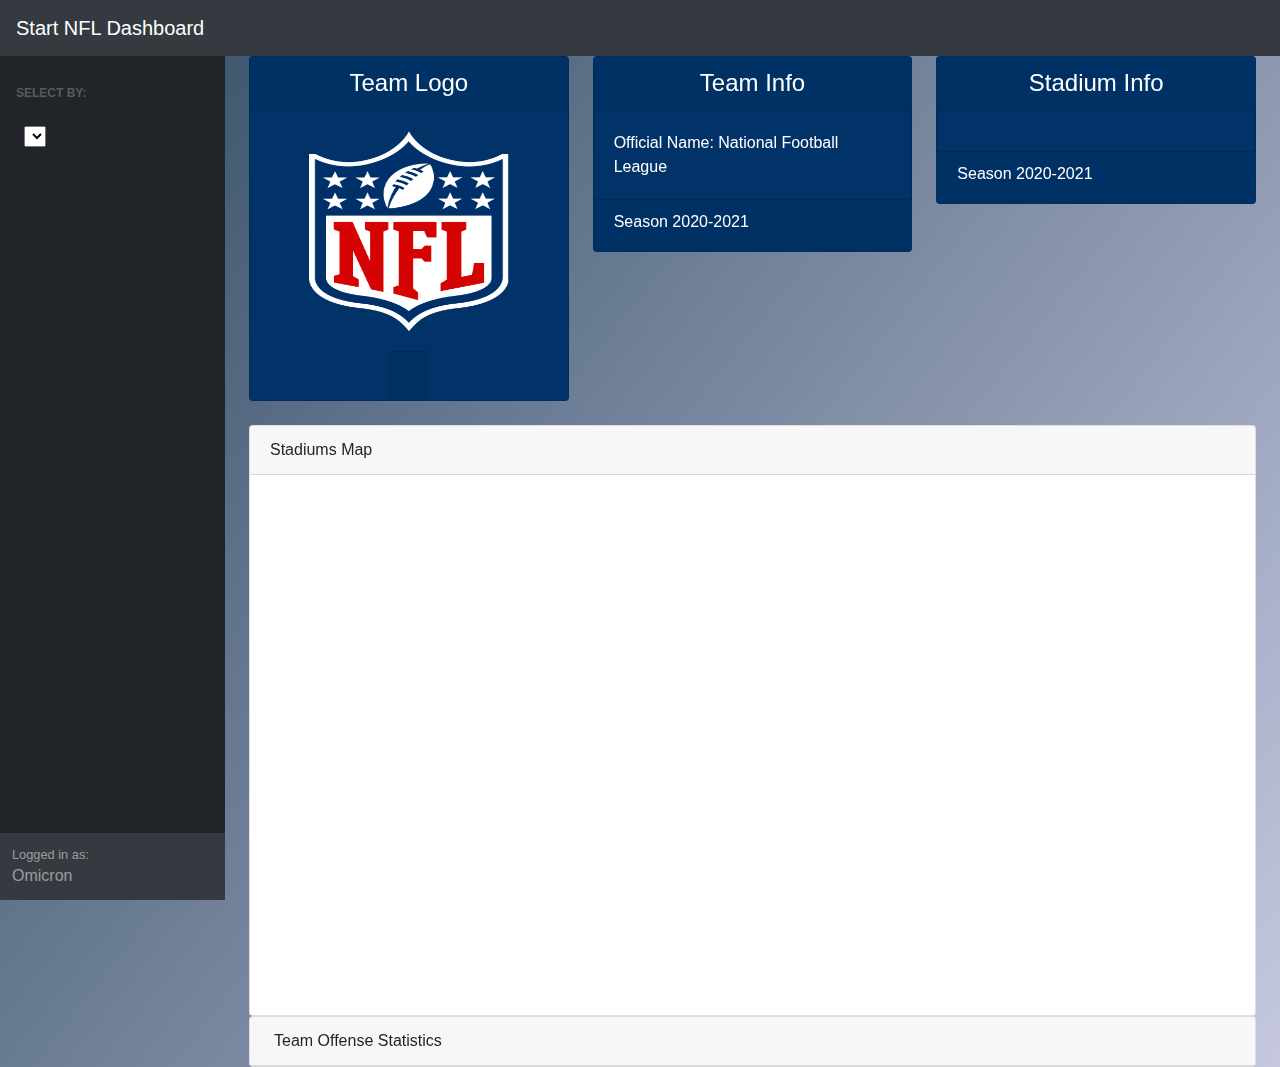
==== templates/index.html @ ff0e789b "Init Copy" ====
<!DOCTYPE html>
<html lang="en">
    <head>
        <meta charset="utf-8" />
        <meta http-equiv="X-UA-Compatible" content="IE=edge" />
        <meta name="viewport" content="width=device-width, initial-scale=1, shrink-to-fit=no" />
        <meta name="description" content="NFL Dashboard Project" />
        <meta name="author" content="Omicron's team" />
        <title>Omicron's NFL Project</title>
 
        <!-- Reference to D3 -->
        <script src="https://cdnjs.cloudflare.com/ajax/libs/d3/4.5.0/d3.min.js"></script>

        <!-- Reference to CSS stylesheet -->
        <link href="/static/css/styles.css" rel="stylesheet" />

        <!-- Reference to Bootstrap -->
        <link href="https://cdn.datatables.net/1.10.20/css/dataTables.bootstrap4.min.css" rel="stylesheet" crossorigin="anonymous" />
        <script src="https://cdnjs.cloudflare.com/ajax/libs/font-awesome/5.15.1/js/all.min.js" crossorigin="anonymous"></script>

        <!-- Reference to Leaflet CSS -->
        <link rel="stylesheet" href="https://unpkg.com/leaflet@1.7.1/dist/leaflet.css"
        integrity="sha512-xodZBNTC5n17Xt2atTPuE1HxjVMSvLVW9ocqUKLsCC5CXdbqCmblAshOMAS6/keqq/sMZMZ19scR4PsZChSR7A=="
        crossorigin=""/>

        <!-- Reference to Leaflet JavaScript -->
        <script src="https://unpkg.com/leaflet@1.7.1/dist/leaflet.js"
        integrity="sha512-XQoYMqMTK8LvdxXYG3nZ448hOEQiglfqkJs1NOQV44cWnUrBc8PkAOcXy20w0vlaXaVUearIOBhiXZ5V3ynxwA=="
        crossorigin=""></script>

        <!-- <link rel="stylesheet" href="https://cdnjs.cloudflare.com/ajax/libs/leaflet/1.3.1/leaflet.css" />
        <script src="https://cdnjs.cloudflare.com/ajax/libs/leaflet/1.3.1/leaflet.js"></script> -->
         
        
    </head>
    <body class="sb-nav-fixed">
        
        <!-- Navbar Dashboard -->
       
        <nav class="sb-topnav navbar navbar-expand navbar-dark bg-dark">
            <a class="navbar-brand" href="/index.html">Start NFL Dashboard</a>
            <button class="btn btn-link btn-sm order-1 order-lg-0" id="sidebarToggle" href="#"><i class="fas fa-bars"></i></button>
        </nav>
        

        <!-- Div for body of the Navbar side-->
        <div id="layoutSidenav">
            <div id="layoutSidenav_nav">
                <nav class="sb-sidenav accordion sb-sidenav-dark" id="sidenavAccordion">
                    <div class="sb-sidenav-menu">  
                        <div class="nav">                      
                            <div class="sb-sidenav-menu-heading">Select by:</div>
                            <a class="nav-link collapsed" href="#" data-toggle="collapse" data-target="#collapseLayouts" aria-expanded="false" aria-controls="collapseLayouts">
                                <div class="sb-nav-link-icon"><i class="fas fa-award"></i></div>
                                <!-- Teams -->
                                <select id="selectedTeam" onchange="optionChanged(this.value)"></select> 
                            </a>                           
                            <!-- <a class="nav-link collapsed" href="#" data-toggle="collapse" data-target="#collapsePages" aria-expanded="false" aria-controls="collapsePages">
                                <div class="sb-nav-link-icon"><i class="fas fa-clipboard"></i></div>
                                Coach
                                <div class="sb-sidenav-collapse-arrow"><i class="fas fa-angle-down"></i></div>
                                <select id="selectedCoach" onchange="optionChanged(this.value)"></select> 
                            </a> -->
                            
                            <!-- <div class="sb-sidenav-menu-heading">Addons</div>
                            <a class="nav-link" href="charts.html">
                                <div class="sb-nav-link-icon"><i class="fas fa-chart-area"></i></div>
                                Charts
                            </a>
                            <a class="nav-link" href="tables.html">
                                <div class="sb-nav-link-icon"><i class="fas fa-table"></i></div>
                                Tables
                            </a> -->
                        </div>
                    </div>
                    <div class="sb-sidenav-footer">
                        <div class="small">Logged in as:</div>
                        Omicron
                    </div>
                </nav>
            </div>


            <div id="layoutSidenav_content">
                <main>
                    <canvas id="canvas-basic"></canvas>
                    <div class="container-fluid">
                        <!-- NFL Logo Jumbotron -->
                        <!-- <div class="jumbotron jumbotron-fluid"></div> -->

                        <!-- Cards area -->                        
                        <div class="row">
                            <!-- Team Logos -->
                            <div class="col-xl-4 col-md-6">
                                <div class="card bg-primary text-white mb-4">
                                    <h4 class="card-header" style="text-align: center;">Team Logo</h4>
                                    <div class="card-body" style="margin-left: auto; margin-right: auto;">
                                         <!-- Team Logo -->
                                        <img class="card-img" src="/static/images/logo_nfl.png" id="teamLogo" alt="NFL Team Logo" width="200" height="200">
                                    </div>
                                    <div class="card-footer" style="margin-left: auto; margin-right: auto;" >
                                        <!-- Team Name Logo-->
                                        <img class="card-img" src="" id="teamLogoName" alt="" width="200">
                                    </div>
                                </div>
                            </div>
                            <!-- Team Info -->
                            <div class="col-xl-4 col-md-6">
                                <div class="card bg-primary text-white mb-4">
                                    <h4 class="card-header" style="text-align: center;">Team Info</h4>
                                    <div class="card-body" id="teamInfo">
                                        Official Name: National Football League
                                    </div>
                                    <div class="card-footer d-flex align-items-center justify-content-between">
                                        <h6>Season 2020-2021</h6>
                                    </div>
                                </div>
                            </div>
                            <!-- Stadium Info -->
                            <div class="col-xl-4 col-md-6">
                                <div class="card bg-primary text-white mb-4">
                                    <h4 class="card-header" style="text-align: center;">Stadium Info</h4>
                                    <div class="card-body" id ="stadiumInfo"></div>
                                    <div class="card-footer d-flex align-items-center justify-content-between">
                                        <h6>Season 2020-2021</h6>
                                    </div>
                                </div>
                            </div>
                        </div>

                        <!-- Map area -->
                        <div class="row">
                            <div class="col-xl-12">
                                <div class="card mb-6">
                                    <div class="card-header">
                                        <i class="fas fa-map"></i>
                                        Stadiums Map
                                    </div>
                                    <div class="card-body">                                        
                                        <div id="map-id"></div>
                                        <!-- API Key -->
                                        <!-- <script type="text/javascript" src="../js/config.js"></script> -->
                                        <!-- Map JavaScript -->
                                        <!-- <script type="text/javascript" src="../js/logic.js"></script> -->
                                    </div>
                                </div>
                            </div>
                        </div>
                        
                        <!-- Graphics area -->
                        <div class="row">
                            <!-- <div class="col-xl-6">
                                <div class="card mb-4">
                                    <div class="card-header">
                                        <i class="fas fa-chart-area mr-1"></i>
                                        Statistics Graphics Line
                                    </div>
                                    <div class="card-body"><canvas id="myAreaChart" width="100%" height="40"></canvas></div>
                                </div>
                            </div> -->
                            <div class="col-xl-12">
                                <div class="card mb-6">
                                    <div class="card-header">
                                        <i class="fas fa-chart-bar mr-1"></i>
                                        Team Offense Statistics
                                    </div>
                                    <!-- <div class="card-body"><canvas id="myBarChart" width="100%" height="40"></canvas></div> -->
                                    <div id="plot"></div>
                                </div>
                            </div>
                        </div>

                        <!-- Table Area -->
                        <!-- <div class="card mb-4">
                            <div class="card-header">
                                <i class="fas fa-table mr-1"></i>
                                DataTable NFL
                            </div>
                            <div class="card-body">                                
                                <div class="table-responsive">
                                    <table class="table table-bordered" id="dataTable" width="100%" cellspacing="0">
                                        <thead>
                                            <tr>
                                                <th>Name</th>
                                                <th>Position</th>
                                                <th>Office</th>
                                                <th>Age</th>
                                                <th>Start date</th>
                                                <th>Salary</th>
                                            </tr>
                                        </thead>
                                        <tfoot>
                                            <tr>
                                                <th>Name</th>
                                                <th>Position</th>
                                                <th>Office</th>
                                                <th>Age</th>
                                                <th>Start date</th>
                                                <th>Salary</th>
                                            </tr>
                                        </tfoot>
                                        <tbody>                                          
                                            <tr>
                                                <td>Donna Snider</td>
                                                <td>Customer Support</td>
                                                <td>New York</td>
                                                <td>27</td>
                                                <td>2011/01/25</td>
                                                <td>$112,000</td>
                                            </tr>
                                        </tbody>
                                    </table>
                                </div>
                            </div>
                        </div> -->
                    </div>
                </main>
            </div>
        </div>
        <script src="/static/js/granim.min.js"></script>
        <!-- D3.js snippet -->
        <script src="https://d3js.org/d3.v6.min.js"></script>
        <!-- JQuery scripts link -->
        <script src="https://code.jquery.com/jquery-3.5.1.slim.min.js" crossorigin="anonymous"></script>
        <!-- Bootstrap -->
        <script src="https://cdn.jsdelivr.net/npm/bootstrap@4.5.3/dist/js/bootstrap.bundle.min.js" crossorigin="anonymous"></script>
        <!-- Scripts for this index html -->
        <script src="/static/js/scripts.js"></script>
        <!-- Charts Scripts -->
        <script src="https://cdnjs.cloudflare.com/ajax/libs/Chart.js/2.8.0/Chart.min.js" crossorigin="anonymous"></script>
        <!-- Tables Scripts -->
        <script src="https://cdn.datatables.net/1.10.20/js/jquery.dataTables.min.js" crossorigin="anonymous"></script>
        <script src="https://cdn.datatables.net/1.10.20/js/dataTables.bootstrap4.min.js" crossorigin="anonymous"></script>
        <!-- Demos for Charts and Tables Scripts -->
        <script src="/static/assets/demo/chart-area-demo.js"></script>
        <!-- <script src="/static/assets/demo/chart-bar-demo.js"></script> -->
        <script src="/static/assets/demo/datatables-demo.js"></script>
        <!-- API Key -->
        <script type="text/javascript" src="/static/js/config.js"></script>
        <!-- Functionality Script -->
        <script type="text/javascript" src="/static/js/app.js"></script>

        <!-- Map JavaScript -->
        <!-- <script type="text/javascript" src="../js/logic.js"></script> -->
        <!-- Plotly JS -->
        <script src="https://cdnjs.cloudflare.com/ajax/libs/d3/5.5.0/d3.js"></script>
        <script src="https://cdn.plot.ly/plotly-latest.min.js"></script>

    </body>
</html>
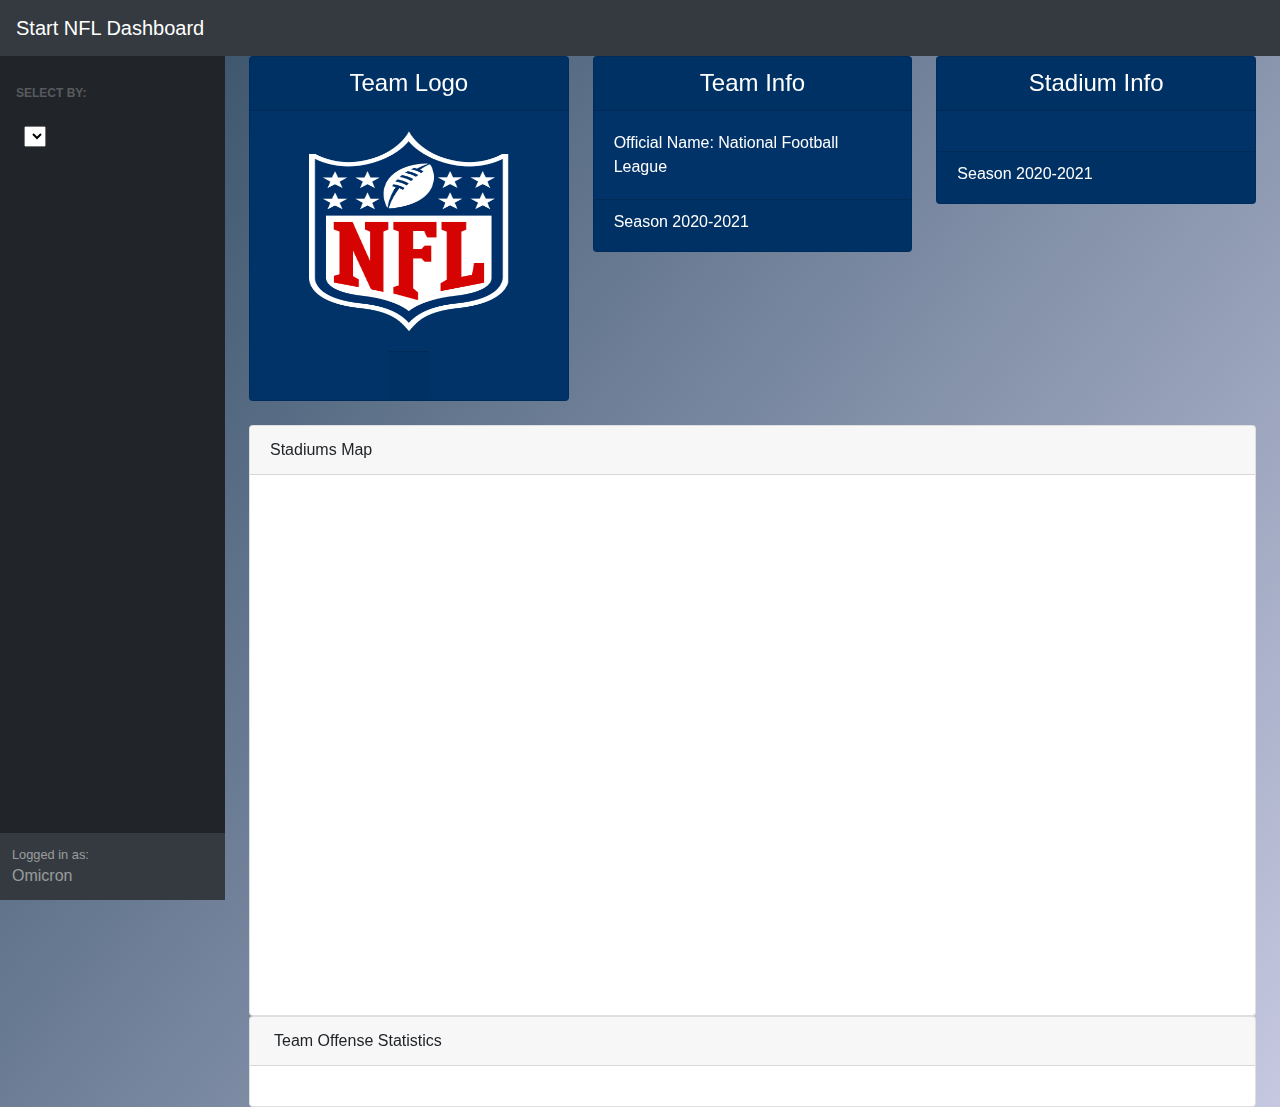
==== commit e92e92c9: "Clean up code" ====
--- a/templates/index.html
+++ b/templates/index.html
@@ -1,68 +1,72 @@
 <!DOCTYPE html>
 <html lang="en">
-    <head>
-        <meta charset="utf-8" />
-        <meta http-equiv="X-UA-Compatible" content="IE=edge" />
-        <meta name="viewport" content="width=device-width, initial-scale=1, shrink-to-fit=no" />
-        <meta name="description" content="NFL Dashboard Project" />
-        <meta name="author" content="Omicron's team" />
-        <title>Omicron's NFL Project</title>
- 
-        <!-- Reference to D3 -->
-        <script src="https://cdnjs.cloudflare.com/ajax/libs/d3/4.5.0/d3.min.js"></script>
-
-        <!-- Reference to CSS stylesheet -->
-        <link href="/static/css/styles.css" rel="stylesheet" />
-
-        <!-- Reference to Bootstrap -->
-        <link href="https://cdn.datatables.net/1.10.20/css/dataTables.bootstrap4.min.css" rel="stylesheet" crossorigin="anonymous" />
-        <script src="https://cdnjs.cloudflare.com/ajax/libs/font-awesome/5.15.1/js/all.min.js" crossorigin="anonymous"></script>
-
-        <!-- Reference to Leaflet CSS -->
-        <link rel="stylesheet" href="https://unpkg.com/leaflet@1.7.1/dist/leaflet.css"
+
+<head>
+    <meta charset="utf-8" />
+    <meta http-equiv="X-UA-Compatible" content="IE=edge" />
+    <meta name="viewport" content="width=device-width, initial-scale=1, shrink-to-fit=no" />
+    <meta name="description" content="NFL Dashboard Project" />
+    <meta name="author" content="Omicron's team" />
+    <title>Omicron's NFL Project</title>
+
+    <!-- Reference to D3 -->
+    <script src="https://cdnjs.cloudflare.com/ajax/libs/d3/4.5.0/d3.min.js"></script>
+
+    <!-- Reference to CSS stylesheet -->
+    <link href="/static/css/styles.css" rel="stylesheet" />
+
+    <!-- Reference to Bootstrap -->
+    <link href="https://cdn.datatables.net/1.10.20/css/dataTables.bootstrap4.min.css" rel="stylesheet"
+        crossorigin="anonymous" />
+    <script src="https://cdnjs.cloudflare.com/ajax/libs/font-awesome/5.15.1/js/all.min.js"
+        crossorigin="anonymous"></script>
+
+    <!-- Reference to Leaflet CSS -->
+    <link rel="stylesheet" href="https://unpkg.com/leaflet@1.7.1/dist/leaflet.css"
         integrity="sha512-xodZBNTC5n17Xt2atTPuE1HxjVMSvLVW9ocqUKLsCC5CXdbqCmblAshOMAS6/keqq/sMZMZ19scR4PsZChSR7A=="
-        crossorigin=""/>
-
-        <!-- Reference to Leaflet JavaScript -->
-        <script src="https://unpkg.com/leaflet@1.7.1/dist/leaflet.js"
+        crossorigin="" />
+
+    <!-- Reference to Leaflet JavaScript -->
+    <script src="https://unpkg.com/leaflet@1.7.1/dist/leaflet.js"
         integrity="sha512-XQoYMqMTK8LvdxXYG3nZ448hOEQiglfqkJs1NOQV44cWnUrBc8PkAOcXy20w0vlaXaVUearIOBhiXZ5V3ynxwA=="
         crossorigin=""></script>
 
-        <!-- <link rel="stylesheet" href="https://cdnjs.cloudflare.com/ajax/libs/leaflet/1.3.1/leaflet.css" />
-        <script src="https://cdnjs.cloudflare.com/ajax/libs/leaflet/1.3.1/leaflet.js"></script> -->
-         
-        
-    </head>
-    <body class="sb-nav-fixed">
-        
-        <!-- Navbar Dashboard -->
-       
-        <nav class="sb-topnav navbar navbar-expand navbar-dark bg-dark">
-            <a class="navbar-brand" href="/index.html">Start NFL Dashboard</a>
-            <button class="btn btn-link btn-sm order-1 order-lg-0" id="sidebarToggle" href="#"><i class="fas fa-bars"></i></button>
-        </nav>
-        
-
-        <!-- Div for body of the Navbar side-->
-        <div id="layoutSidenav">
-            <div id="layoutSidenav_nav">
-                <nav class="sb-sidenav accordion sb-sidenav-dark" id="sidenavAccordion">
-                    <div class="sb-sidenav-menu">  
-                        <div class="nav">                      
-                            <div class="sb-sidenav-menu-heading">Select by:</div>
-                            <a class="nav-link collapsed" href="#" data-toggle="collapse" data-target="#collapseLayouts" aria-expanded="false" aria-controls="collapseLayouts">
-                                <div class="sb-nav-link-icon"><i class="fas fa-award"></i></div>
-                                <!-- Teams -->
-                                <select id="selectedTeam" onchange="optionChanged(this.value)"></select> 
-                            </a>                           
-                            <!-- <a class="nav-link collapsed" href="#" data-toggle="collapse" data-target="#collapsePages" aria-expanded="false" aria-controls="collapsePages">
+    <link rel="shortcut icon" href="#" />
+
+</head>
+
+<body class="sb-nav-fixed">
+
+    <!-- Navbar Dashboard -->
+
+    <nav class="sb-topnav navbar navbar-expand navbar-dark bg-dark">
+        <a class="navbar-brand" href="/index.html">Start NFL Dashboard</a>
+        <button class="btn btn-link btn-sm order-1 order-lg-0" id="sidebarToggle" href="#"><i
+                class="fas fa-bars"></i></button>
+    </nav>
+
+
+    <!-- Div for body of the Navbar side-->
+    <div id="layoutSidenav">
+        <div id="layoutSidenav_nav">
+            <nav class="sb-sidenav accordion sb-sidenav-dark" id="sidenavAccordion">
+                <div class="sb-sidenav-menu">
+                    <div class="nav">
+                        <div class="sb-sidenav-menu-heading">Select by:</div>
+                        <a class="nav-link collapsed" href="#" data-toggle="collapse" data-target="#collapseLayouts"
+                            aria-expanded="false" aria-controls="collapseLayouts">
+                            <div class="sb-nav-link-icon"><i class="fas fa-award"></i></div>
+                            <!-- Teams -->
+                            <select id="selectedTeam" onchange="optionChanged(this.value)"></select>
+                        </a>
+                        <!-- <a class="nav-link collapsed" href="#" data-toggle="collapse" data-target="#collapsePages" aria-expanded="false" aria-controls="collapsePages">
                                 <div class="sb-nav-link-icon"><i class="fas fa-clipboard"></i></div>
                                 Coach
                                 <div class="sb-sidenav-collapse-arrow"><i class="fas fa-angle-down"></i></div>
                                 <select id="selectedCoach" onchange="optionChanged(this.value)"></select> 
                             </a> -->
-                            
-                            <!-- <div class="sb-sidenav-menu-heading">Addons</div>
+
+                        <!-- <div class="sb-sidenav-menu-heading">Addons</div>
                             <a class="nav-link" href="charts.html">
                                 <div class="sb-nav-link-icon"><i class="fas fa-chart-area"></i></div>
                                 Charts
@@ -71,85 +75,86 @@
                                 <div class="sb-nav-link-icon"><i class="fas fa-table"></i></div>
                                 Tables
                             </a> -->
-                        </div>
-                    </div>
-                    <div class="sb-sidenav-footer">
-                        <div class="small">Logged in as:</div>
-                        Omicron
-                    </div>
-                </nav>
-            </div>
-
-
-            <div id="layoutSidenav_content">
-                <main>
-                    <canvas id="canvas-basic"></canvas>
-                    <div class="container-fluid">
-                        <!-- NFL Logo Jumbotron -->
-                        <!-- <div class="jumbotron jumbotron-fluid"></div> -->
-
-                        <!-- Cards area -->                        
-                        <div class="row">
-                            <!-- Team Logos -->
-                            <div class="col-xl-4 col-md-6">
-                                <div class="card bg-primary text-white mb-4">
-                                    <h4 class="card-header" style="text-align: center;">Team Logo</h4>
-                                    <div class="card-body" style="margin-left: auto; margin-right: auto;">
-                                         <!-- Team Logo -->
-                                        <img class="card-img" src="/static/images/logo_nfl.png" id="teamLogo" alt="NFL Team Logo" width="200" height="200">
-                                    </div>
-                                    <div class="card-footer" style="margin-left: auto; margin-right: auto;" >
-                                        <!-- Team Name Logo-->
-                                        <img class="card-img" src="" id="teamLogoName" alt="" width="200">
-                                    </div>
-                                </div>
-                            </div>
-                            <!-- Team Info -->
-                            <div class="col-xl-4 col-md-6">
-                                <div class="card bg-primary text-white mb-4">
-                                    <h4 class="card-header" style="text-align: center;">Team Info</h4>
-                                    <div class="card-body" id="teamInfo">
-                                        Official Name: National Football League
-                                    </div>
-                                    <div class="card-footer d-flex align-items-center justify-content-between">
-                                        <h6>Season 2020-2021</h6>
-                                    </div>
-                                </div>
-                            </div>
-                            <!-- Stadium Info -->
-                            <div class="col-xl-4 col-md-6">
-                                <div class="card bg-primary text-white mb-4">
-                                    <h4 class="card-header" style="text-align: center;">Stadium Info</h4>
-                                    <div class="card-body" id ="stadiumInfo"></div>
-                                    <div class="card-footer d-flex align-items-center justify-content-between">
-                                        <h6>Season 2020-2021</h6>
-                                    </div>
-                                </div>
-                            </div>
-                        </div>
-
-                        <!-- Map area -->
-                        <div class="row">
-                            <div class="col-xl-12">
-                                <div class="card mb-6">
-                                    <div class="card-header">
-                                        <i class="fas fa-map"></i>
-                                        Stadiums Map
-                                    </div>
-                                    <div class="card-body">                                        
-                                        <div id="map-id"></div>
-                                        <!-- API Key -->
-                                        <!-- <script type="text/javascript" src="../js/config.js"></script> -->
-                                        <!-- Map JavaScript -->
-                                        <!-- <script type="text/javascript" src="../js/logic.js"></script> -->
-                                    </div>
-                                </div>
-                            </div>
-                        </div>
-                        
-                        <!-- Graphics area -->
-                        <div class="row">
-                            <!-- <div class="col-xl-6">
+                    </div>
+                </div>
+                <div class="sb-sidenav-footer">
+                    <div class="small">Logged in as:</div>
+                    Omicron
+                </div>
+            </nav>
+        </div>
+
+
+        <div id="layoutSidenav_content">
+            <main>
+                <canvas id="canvas-basic"></canvas>
+                <div class="container-fluid">
+                    <!-- NFL Logo Jumbotron -->
+                    <!-- <div class="jumbotron jumbotron-fluid"></div> -->
+
+                    <!-- Cards area -->
+                    <div class="row">
+                        <!-- Team Logos -->
+                        <div class="col-xl-4 col-md-6">
+                            <div class="card bg-primary text-white mb-4">
+                                <h4 class="card-header" style="text-align: center;">Team Logo</h4>
+                                <div class="card-body" style="margin-left: auto; margin-right: auto;">
+                                    <!-- Team Logo -->
+                                    <img class="card-img" src="/static/images/logo_nfl.png" id="teamLogo"
+                                        alt="NFL Team Logo" width="200" height="200">
+                                </div>
+                                <div class="card-footer" style="margin-left: auto; margin-right: auto;">
+                                    <!-- Team Name Logo-->
+                                    <img class="card-img" src="" id="teamLogoName" alt="" width="200">
+                                </div>
+                            </div>
+                        </div>
+                        <!-- Team Info -->
+                        <div class="col-xl-4 col-md-6">
+                            <div class="card bg-primary text-white mb-4">
+                                <h4 class="card-header" style="text-align: center;">Team Info</h4>
+                                <div class="card-body" id="teamInfo">
+                                    Official Name: National Football League
+                                </div>
+                                <div class="card-footer d-flex align-items-center justify-content-between">
+                                    <h6>Season 2020-2021</h6>
+                                </div>
+                            </div>
+                        </div>
+                        <!-- Stadium Info -->
+                        <div class="col-xl-4 col-md-6">
+                            <div class="card bg-primary text-white mb-4">
+                                <h4 class="card-header" style="text-align: center;">Stadium Info</h4>
+                                <div class="card-body" id="stadiumInfo"></div>
+                                <div class="card-footer d-flex align-items-center justify-content-between">
+                                    <h6>Season 2020-2021</h6>
+                                </div>
+                            </div>
+                        </div>
+                    </div>
+
+                    <!-- Map area -->
+                    <div class="row">
+                        <div class="col-xl-12">
+                            <div class="card mb-6">
+                                <div class="card-header">
+                                    <i class="fas fa-map"></i>
+                                    Stadiums Map
+                                </div>
+                                <div class="card-body">
+                                    <div id="map-id"></div>
+                                    <!-- API Key -->
+                                    <!-- <script type="text/javascript" src="../js/config.js"></script> -->
+                                    <!-- Map JavaScript -->
+                                    <!-- <script type="text/javascript" src="../js/logic.js"></script> -->
+                                </div>
+                            </div>
+                        </div>
+                    </div>
+
+                    <!-- Graphics area -->
+                    <div class="row">
+                        <!-- <div class="col-xl-6">
                                 <div class="card mb-4">
                                     <div class="card-header">
                                         <i class="fas fa-chart-area mr-1"></i>
@@ -158,20 +163,22 @@
                                     <div class="card-body"><canvas id="myAreaChart" width="100%" height="40"></canvas></div>
                                 </div>
                             </div> -->
-                            <div class="col-xl-12">
-                                <div class="card mb-6">
-                                    <div class="card-header">
-                                        <i class="fas fa-chart-bar mr-1"></i>
-                                        Team Offense Statistics
-                                    </div>
-                                    <!-- <div class="card-body"><canvas id="myBarChart" width="100%" height="40"></canvas></div> -->
-                                    <div id="plot"></div>
-                                </div>
-                            </div>
-                        </div>
-
-                        <!-- Table Area -->
-                        <!-- <div class="card mb-4">
+                        <div class="col-xl-12">
+                            <div class="card mb-6">
+                                <div class="card-header">
+                                    <i class="fas fa-chart-bar mr-1"></i>
+                                    Team Offense Statistics
+                                </div>
+                                <!-- <div class="card-body"><canvas id="myBarChart" width="100%" height="40"></canvas></div> -->
+                                <div class="card-body"></div>
+                                <div id="plot"></div>
+                            </div>
+                        </div>
+                    </div>
+                </div>
+
+                <!-- Table Area -->
+                <!-- <div class="card mb-4">
                             <div class="card-header">
                                 <i class="fas fa-table mr-1"></i>
                                 DataTable NFL
@@ -213,38 +220,40 @@
                                 </div>
                             </div>
                         </div> -->
-                    </div>
-                </main>
-            </div>
         </div>
-        <script src="/static/js/granim.min.js"></script>
-        <!-- D3.js snippet -->
-        <script src="https://d3js.org/d3.v6.min.js"></script>
-        <!-- JQuery scripts link -->
-        <script src="https://code.jquery.com/jquery-3.5.1.slim.min.js" crossorigin="anonymous"></script>
-        <!-- Bootstrap -->
-        <script src="https://cdn.jsdelivr.net/npm/bootstrap@4.5.3/dist/js/bootstrap.bundle.min.js" crossorigin="anonymous"></script>
-        <!-- Scripts for this index html -->
-        <script src="/static/js/scripts.js"></script>
-        <!-- Charts Scripts -->
-        <script src="https://cdnjs.cloudflare.com/ajax/libs/Chart.js/2.8.0/Chart.min.js" crossorigin="anonymous"></script>
-        <!-- Tables Scripts -->
-        <script src="https://cdn.datatables.net/1.10.20/js/jquery.dataTables.min.js" crossorigin="anonymous"></script>
-        <script src="https://cdn.datatables.net/1.10.20/js/dataTables.bootstrap4.min.js" crossorigin="anonymous"></script>
-        <!-- Demos for Charts and Tables Scripts -->
-        <script src="/static/assets/demo/chart-area-demo.js"></script>
-        <!-- <script src="/static/assets/demo/chart-bar-demo.js"></script> -->
-        <script src="/static/assets/demo/datatables-demo.js"></script>
-        <!-- API Key -->
-        <script type="text/javascript" src="/static/js/config.js"></script>
-        <!-- Functionality Script -->
-        <script type="text/javascript" src="/static/js/app.js"></script>
-
-        <!-- Map JavaScript -->
-        <!-- <script type="text/javascript" src="../js/logic.js"></script> -->
-        <!-- Plotly JS -->
-        <script src="https://cdnjs.cloudflare.com/ajax/libs/d3/5.5.0/d3.js"></script>
-        <script src="https://cdn.plot.ly/plotly-latest.min.js"></script>
-
-    </body>
-</html>
+        </main>
+    </div>
+    </div>
+    <script src="/static/js/granim.min.js"></script>
+    <!-- D3.js snippet -->
+    <script src="https://d3js.org/d3.v6.min.js"></script>
+    <!-- JQuery scripts link -->
+    <script src="https://code.jquery.com/jquery-3.5.1.slim.min.js" crossorigin="anonymous"></script>
+    <!-- Bootstrap -->
+    <script src="https://cdn.jsdelivr.net/npm/bootstrap@4.5.3/dist/js/bootstrap.bundle.min.js"
+        crossorigin="anonymous"></script>
+    <!-- Scripts for this index html -->
+    <script src="/static/js/scripts.js"></script>
+    <!-- Charts Scripts -->
+    <script src="https://cdnjs.cloudflare.com/ajax/libs/Chart.js/2.8.0/Chart.min.js" crossorigin="anonymous"></script>
+    <!-- Tables Scripts -->
+    <script src="https://cdn.datatables.net/1.10.20/js/jquery.dataTables.min.js" crossorigin="anonymous"></script>
+    <script src="https://cdn.datatables.net/1.10.20/js/dataTables.bootstrap4.min.js" crossorigin="anonymous"></script>
+    <!-- Demos for Charts and Tables Scripts -->
+    <!-- <script src="/static/assets/demo/chart-area-demo.js"></script> -->
+    <!-- <script src="/static/assets/demo/chart-bar-demo.js"></script> -->
+    <script src="/static/assets/demo/datatables-demo.js"></script>
+    <!-- API Key -->
+    <script type="text/javascript" src="/static/js/config.js"></script>
+    <!-- Functionality Script -->
+    <script type="text/javascript" src="/static/js/app.js"></script>
+
+    <!-- Map JavaScript -->
+    <!-- <script type="text/javascript" src="../js/logic.js"></script> -->
+    <!-- Plotly JS -->
+    <script src="https://cdnjs.cloudflare.com/ajax/libs/d3/5.5.0/d3.js"></script>
+    <script src="https://cdn.plot.ly/plotly-latest.min.js"></script>
+
+</body>
+
+</html>